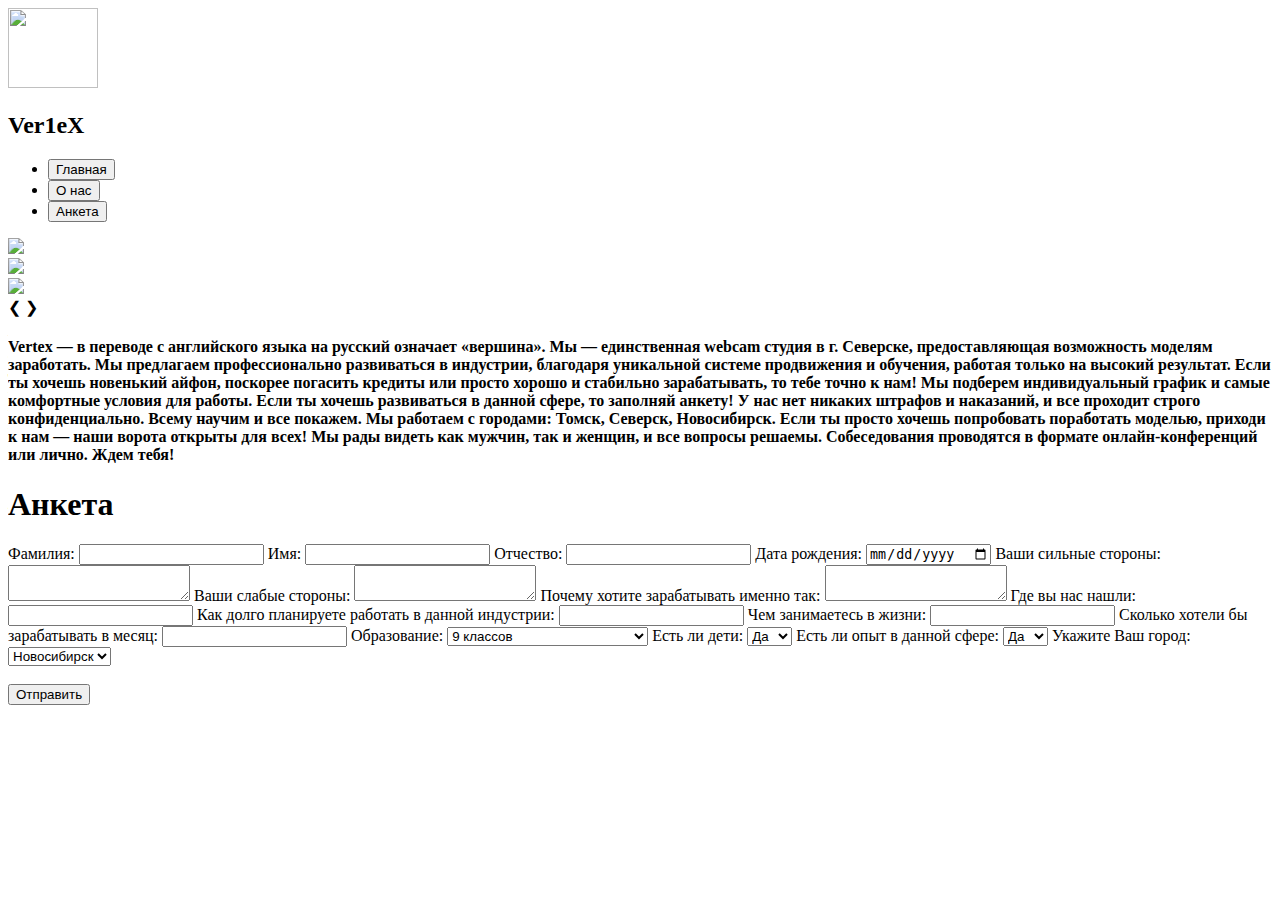
==== index.html @ b8cfe28a "Add files via upload" ====
<!DOCTYPE html>
<html lang="en">
<head>
    <meta charset="UTF-8">
    <meta name="viewport" content="width=, initial-scale=1.0">
    <link rel="stylesheet" href="./stylecss/popup.css">
    <link rel="stylesheet" href="./stylecss/style.css">
    <link rel="stylesheet" href="./stylecss/slider.css">
    <link rel="stylesheet" type="text/css" href="bootstrap/css/bootstrap.css">
  
    <title>Ver1eX</title>
</head>
<body>

    <!-- Основной блок слайдера -->



     <header class="headercont">
            <div class="content" >
                <div class="logo">
                 <img src="./img/shoes.png" height="80px" width="90px">
                </div>
                
        <h2>Ver1eX</h2>
                <div class="navig">
                    <ul>
                        <li class="btn"><a href="#glav"><button type="button" class="btn btn-outline-light">Главная</button></a></a></li>
                        <li class="btn"><a href="#catalog"><button type="button" class="btn btn-outline-light">О нас</button></a></a></li>
                        <li class="btn"><a href="#tovarskidka"><button type="button" class="btn btn-outline-light">Анкета</button></a></a></li>
                    </ul>
                </div>
               
            </div>
        </header>


        <div class="slider" id="glav">

            <!-- Первый слайд -->
            <div class="item">
              <img src="./img/img1.jpg">
            </div>
          
            <!-- Второй слайд -->
            <div class="item">
                <img src="./img/img2.jpg">
            </div>
          
            <!-- Третий слайд -->
            <div class="item">
                <img src="./img/img3.jpg">
            </div>
          
            <!-- Кнопки-стрелочки -->
            <a class="previous" onclick="previousSlide()">&#10094;</a>
            <a class="next" onclick="nextSlide()">&#10095;</a>
          </div>
        






          <div class="container" id="catalog">

           <p><h4> Vertex — в переводе с английского языка на русский означает «вершина». Мы — единственная webcam студия в г. 
            Северске, предоставляющая возможность моделям заработать. Мы предлагаем профессионально развиваться в индустрии,
             благодаря уникальной системе продвижения и обучения, работая только на высокий результат.
            Если ты хочешь новенький айфон,
             поскорее погасить кредиты или просто хорошо и стабильно зарабатывать, то тебе точно к нам! 
            Мы подберем индивидуальный график и самые комфортные условия для работы. Если ты хочешь развиваться в данной сфере, то заполняй анкету! 
            У нас нет никаких штрафов и наказаний, и все проходит строго конфиденциально.  Всему научим и все покажем. Мы работаем с городами: Томск, Северск, Новосибирск.
            Если ты просто хочешь попробовать поработать моделью, приходи к нам — наши ворота открыты для всех! Мы рады видеть как мужчин, так и женщин, и все вопросы решаемы. Собеседования проводятся в формате онлайн-конференций или лично. Ждем тебя!</h4> </p>
          </div>












          <div class="container" id="tovarskidka">
            <h1>Анкета</h1>
            <form action="result.html" method="GET">
                <label for="surname">Фамилия:</label>
                <input type="text" id="surname" name="surname" required>
    
                <label for="name">Имя:</label>
                <input type="text" id="name" name="name" required>
    
                <label for="patronymic">Отчество:</label>
                <input type="text" id="patronymic" name="patronymic" required>
    
                <label for="dob">Дата рождения:</label>
                <input type="date" id="dob" name="dob" required>
    
                <label for="strengths">Ваши сильные стороны:</label>
                <textarea id="strengths" name="strengths" required></textarea>
    
                <label for="weaknesses">Ваши слабые стороны:</label>
                <textarea id="weaknesses" name="weaknesses" required></textarea>
    
                <label for="motivation">Почему хотите зарабатывать именно так:</label>
                <textarea id="motivation" name="motivation" required></textarea>
    
                <label for="opt">Где вы нас нашли:</label>
                <input type="text" id="source" name="source" required>
    
                <label for="duration">Как долго планируете работать в данной индустрии:</label>
                <input type="text" id="duration" name="duration" required>
    
                <label for="hobby">Чем занимаетесь в жизни:</label>
                <input type="text" id="hobby" name="hobby" required>
    
                <label for="salary">Сколько хотели бы зарабатывать в месяц:</label>
                <input type="number" id="salary" name="salary" required>
    
                <label for="education">Образование:</label>
                <select id="education" name="education" required>
                    <option value="9 классов">9 классов</option>
                    <option value="11 классов">11 классов</option>
                    <option value="СПО">Среднее профессиональное</option>
                    <option value="Высшее">Высшее</option>
                    <option value="Незаконченное">Незаконченное</option>
                    <option value="Доучиваюсь">Доучиваюсь</option>
                </select>
    
                <label for="children">Есть ли дети:</label>
                <select id="children" name="children" required>
                    <option value="Да">Да</option>
                    <option value="Нет">Нет</option>
                </select>
     
                <label for="opit">Есть ли опыт в данной сфере:</label>
                <select id="opit" name="opit" required>
                    <option value="Да">Да</option>
                    <option value="Нет">Нет</option>
                </select>

                    <label for="sity">Укажите Ваш город:</label>
                    <select id="sity" name="sity" required>
                        <option value="Новосибирск">Новосибирск</option>
                        <option value="Северск">Северск</option>
                        <option value="Томск">Томск</option>
                </select><br><br>
    
                <button type="submit"> <a href="result.html"></a>Отправить</button>
            </form>
        </div>


















</body>





<section>
    <footer class="footcont">
        <div class="foot">
            <div>
            </div>
        </div>
    </footer>
</section>
<script src="./js/app.js"></script>
</html>
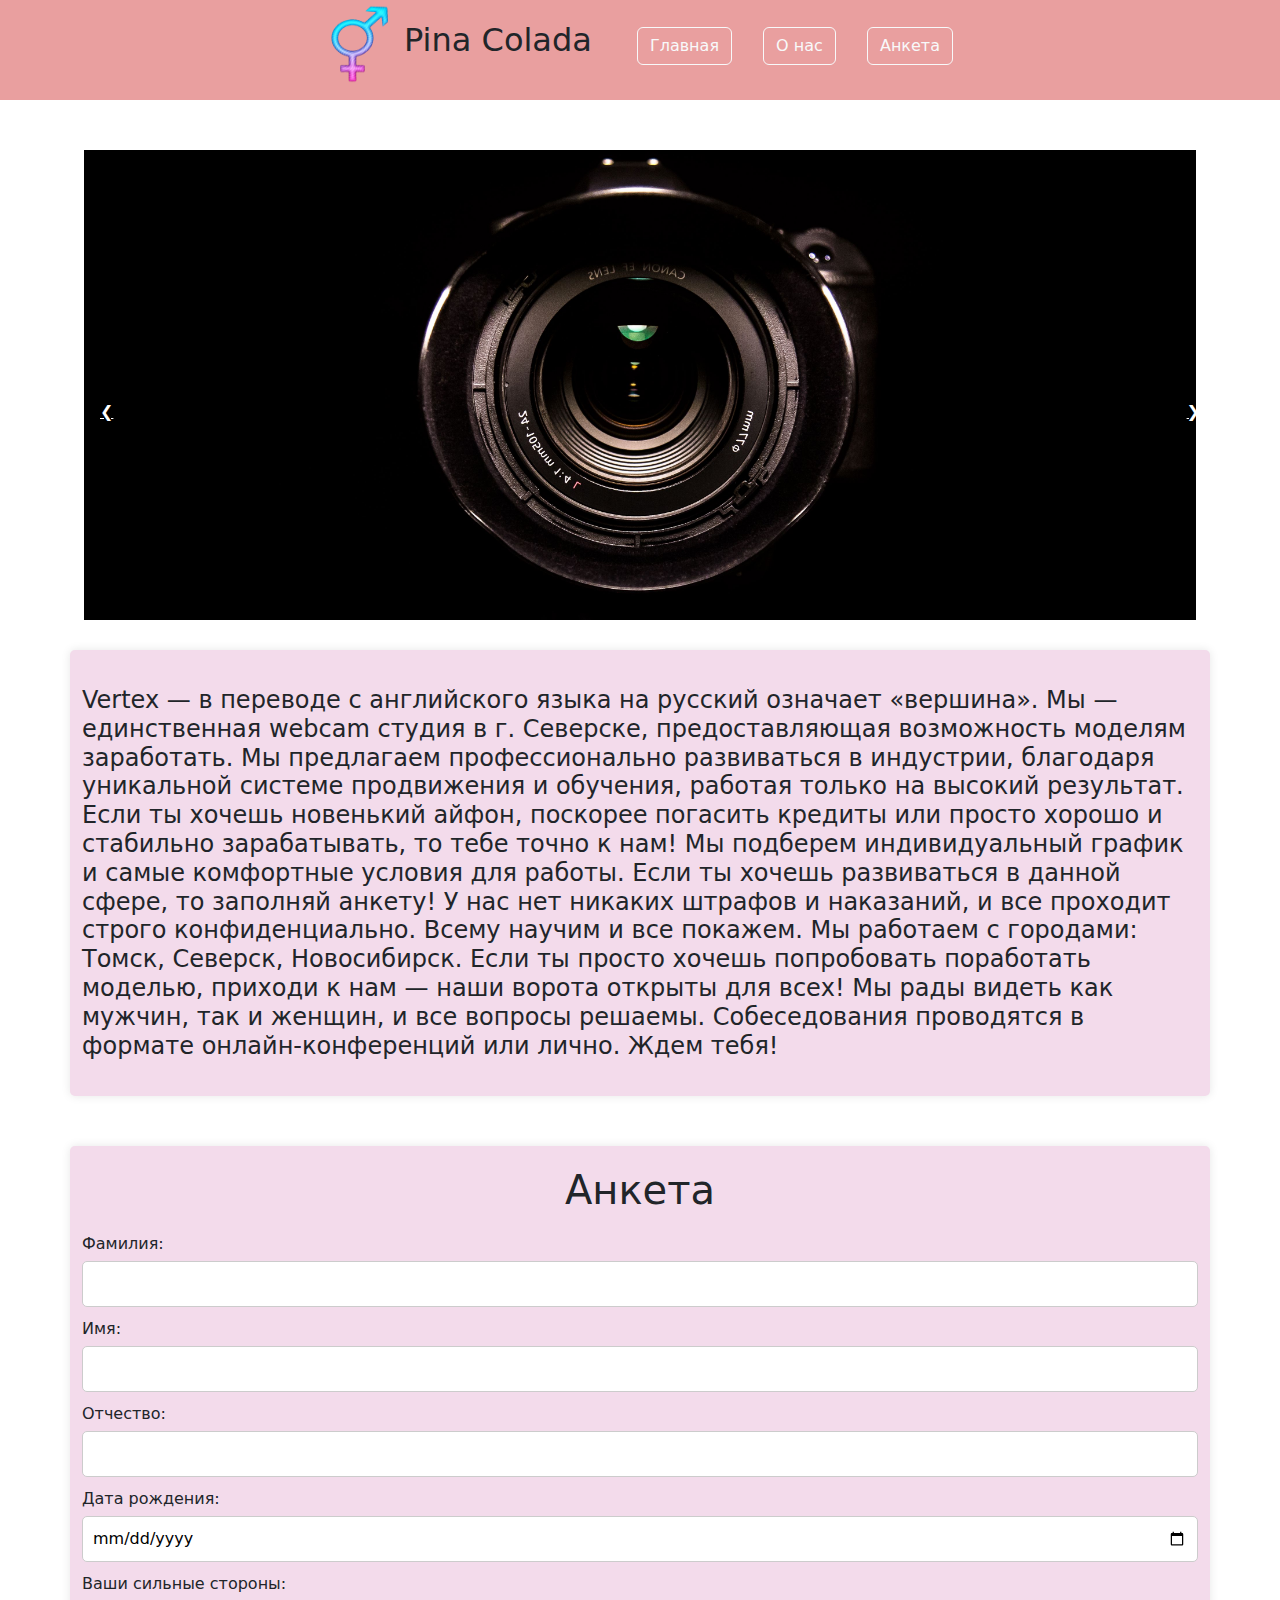
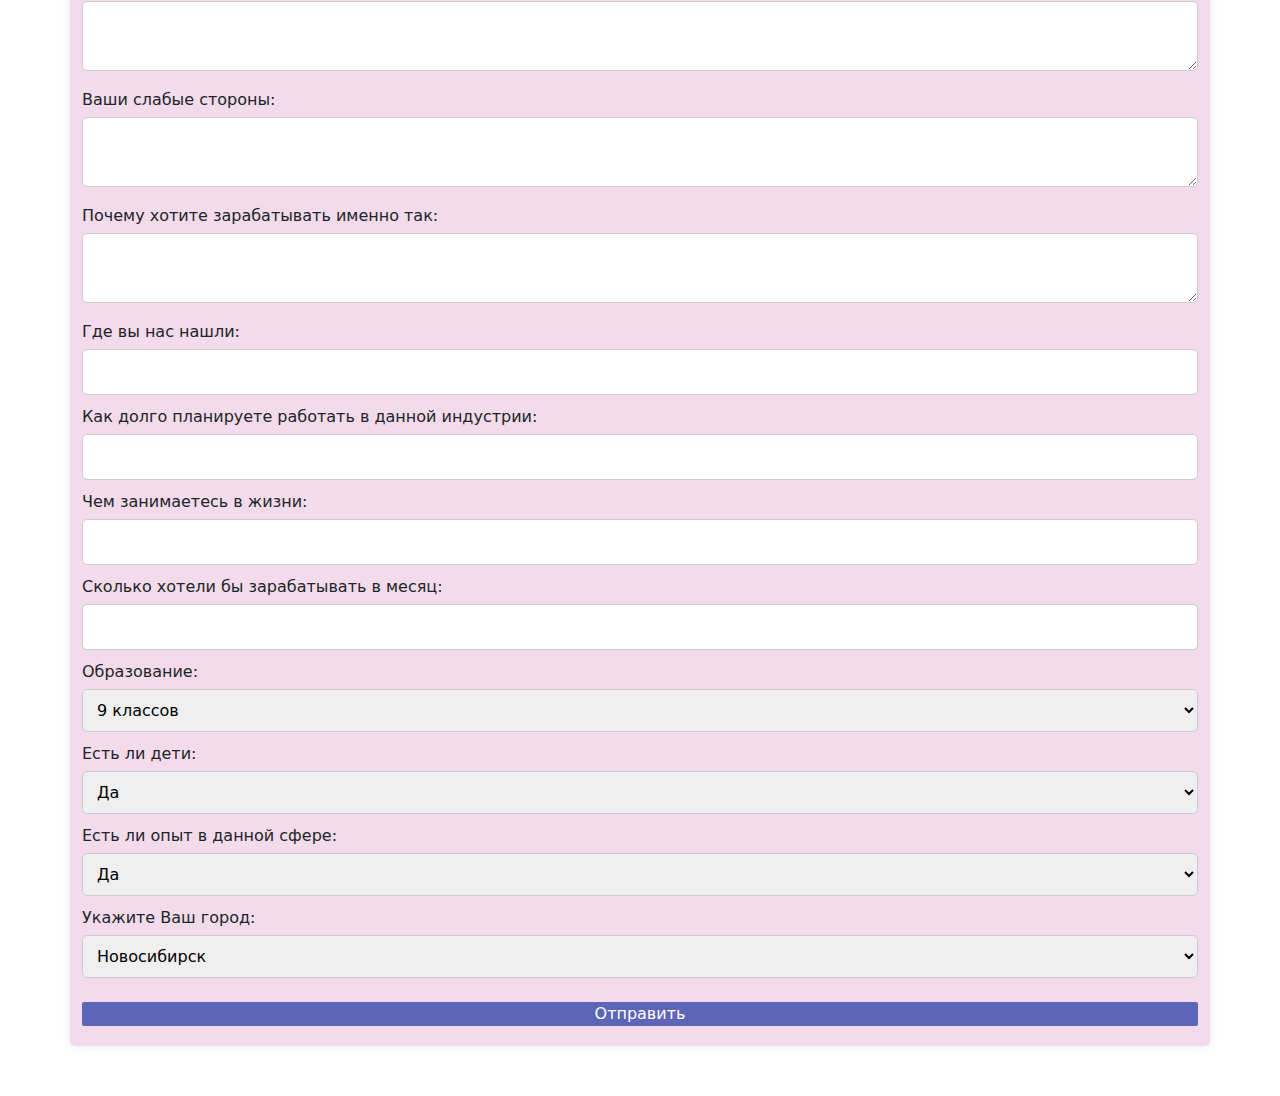
==== commit 05bdc7f9: "Update index.html" ====
--- a/index.html
+++ b/index.html
@@ -8,7 +8,7 @@
     <link rel="stylesheet" href="./stylecss/slider.css">
     <link rel="stylesheet" type="text/css" href="bootstrap/css/bootstrap.css">
   
-    <title>Ver1eX</title>
+    <title>Pina Colada</title>
 </head>
 <body>
 
@@ -22,7 +22,7 @@
                  <img src="./img/shoes.png" height="80px" width="90px">
                 </div>
                 
-        <h2>Ver1eX</h2>
+        <h2>Pina Colada</h2>
                 <div class="navig">
                     <ul>
                         <li class="btn"><a href="#glav"><button type="button" class="btn btn-outline-light">Главная</button></a></a></li>
@@ -187,4 +187,4 @@
     </footer>
 </section>
 <script src="./js/app.js"></script>
-</html>+</html>
--- a/stylecss/style.css
+++ b/stylecss/style.css
@@ -0,0 +1,87 @@
+*{
+    margin: 0;
+    padding: 0;
+}
+.headercont{
+    width: 100%;
+    height: 100px;
+    background-color:rgb(233, 159, 159); 
+   position: relative;
+    z-index: 100;
+    left: 0;
+    right: 0;
+}
+
+
+
+.content
+{
+    display: flex;
+    align-items: center;
+    justify-content: center;
+}
+
+
+.logo h3{
+    color: rgb(0, 0, 0);
+    margin-top: 10px;
+
+}
+
+
+
+.btn
+{
+   display: flex; 
+   justify-content: baseline;
+   margin-top: 10px;
+}
+
+
+.container {
+    max-width: 600px;
+    margin: 50px auto;
+    padding: 20px;
+    background: rgb(243, 219, 235);
+    border-radius: 5px;
+    box-shadow: 0 0 10px rgba(0, 0, 0, 0.1);
+}
+
+h1 {
+    text-align: center;
+}
+
+label {
+    display: block;
+    margin: 10px 0 5px;
+}
+
+input, select, textarea {
+    width: 100%;
+    padding: 10px;
+    margin-bottom: 20px;
+    border: 1px solid #ccc;
+    border-radius: 5px;
+}
+
+button {
+    width: 100%;
+    padding: 10px;
+    background-color: #5c65b8;
+    color: white;
+    border: none;
+    border-radius: 5px;
+    cursor: pointer;
+}
+
+
+.footcont
+{
+    width: 100%;
+    height: 100px;
+    background-color:rgb(233, 159, 159); 
+    position: fixed;
+    z-index: 100;
+    left: 0;
+    right: 0;
+}
--- a/stylecss/slider.css
+++ b/stylecss/slider.css
@@ -0,0 +1,72 @@
+*{
+  margin: 0;
+  padding: 0;
+}
+
+/* Слайдер: */
+.slider{
+  max-width: 90%;
+  padding: 20px;
+  /* Положение элемента устанавливается относительно его исходной позиции: */
+  position: relative;
+  /* Центрируем по горизонтали: */
+  margin: auto;
+  height: 500px;
+}
+
+/* Картинка масштабируется по отношению к родительскому элементу: */
+.slider .item img {
+  /* Элемент меняет размер так, чтобы заполнить блок и сохранить пропорции: */
+  object-fit: cover;
+  width: 100%;
+  height: 500px;
+  padding-top: 30px;
+}
+
+/* Кнопки назад и вперёд: */
+.slider .previous, .slider .next {
+  /* Добавляет курсору иконку, когда тот оказывается над кнопкой: */
+  cursor: pointer;
+  /* Положение элемента задаётся относительно границ браузера: */
+  position: absolute;
+  top: 50%;
+  width: auto;
+  padding: 16px;
+  padding-top: 15px;
+  /* Оформление самих кнопок: */
+  color: white;
+  font-weight: bold;
+  font-size: 16px;
+  /* Плавное появление фона при наведении курсора: */
+  transition: 0.6s ease;
+  /* Скругление границ: */
+  border-radius: 0 3px 3px 0;
+  padding-top: 50px;
+}
+.slider .next {
+  right: 0;
+  border-radius: 3px 0 0 3px;
+}
+
+/* При наведении курсора на кнопки добавляем фон кнопок: */
+.slider .previous:hover,
+.slider .next:hover {
+  background-color: rgba(0, 0, 0, 0.2);
+  padding-top: 10px;
+  
+}
+
+/* Анимация слайдов: */
+.slider .item {
+  animation-name: fade;
+  animation-duration: 1.5s;
+}
+@keyframes fade {
+  /* Устанавливаем и изменяем степень прозрачности: */
+  from {
+      opacity: 0.4
+  }
+  to {
+      opacity: 1
+  }
+}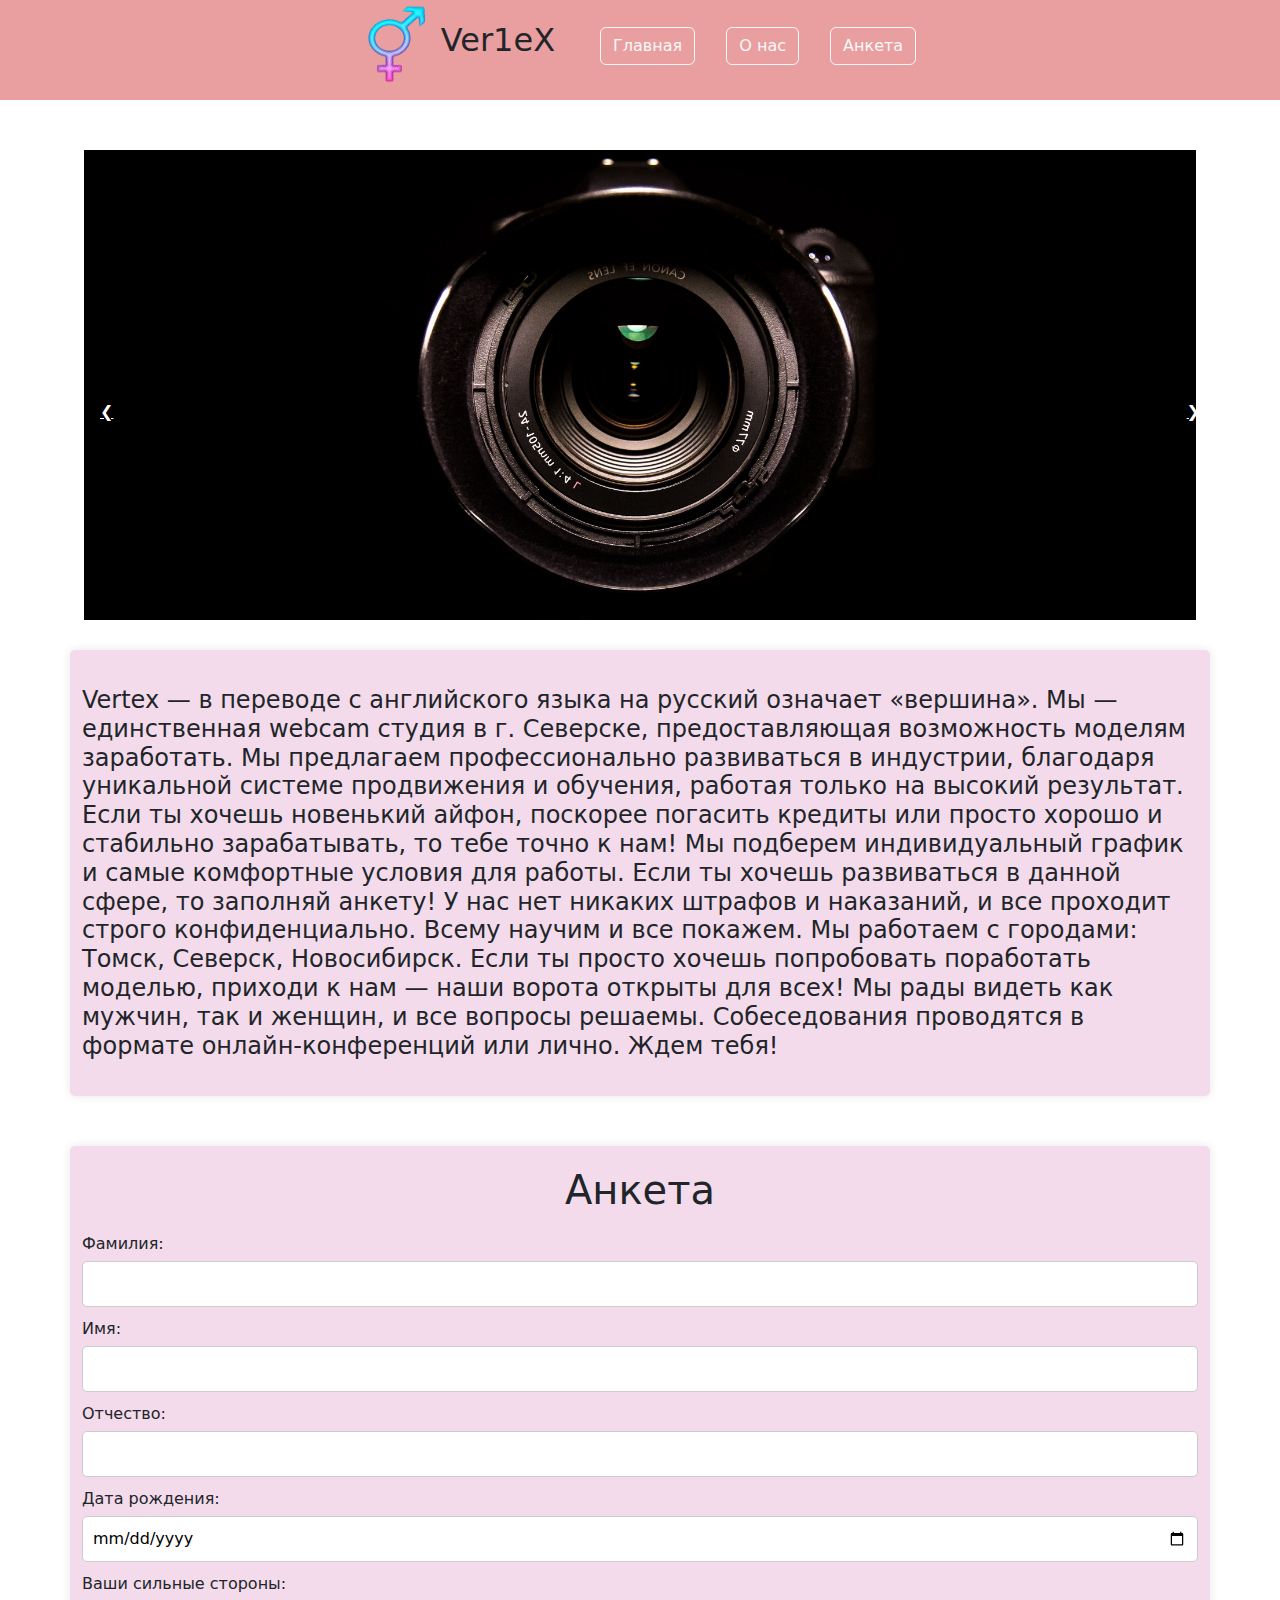
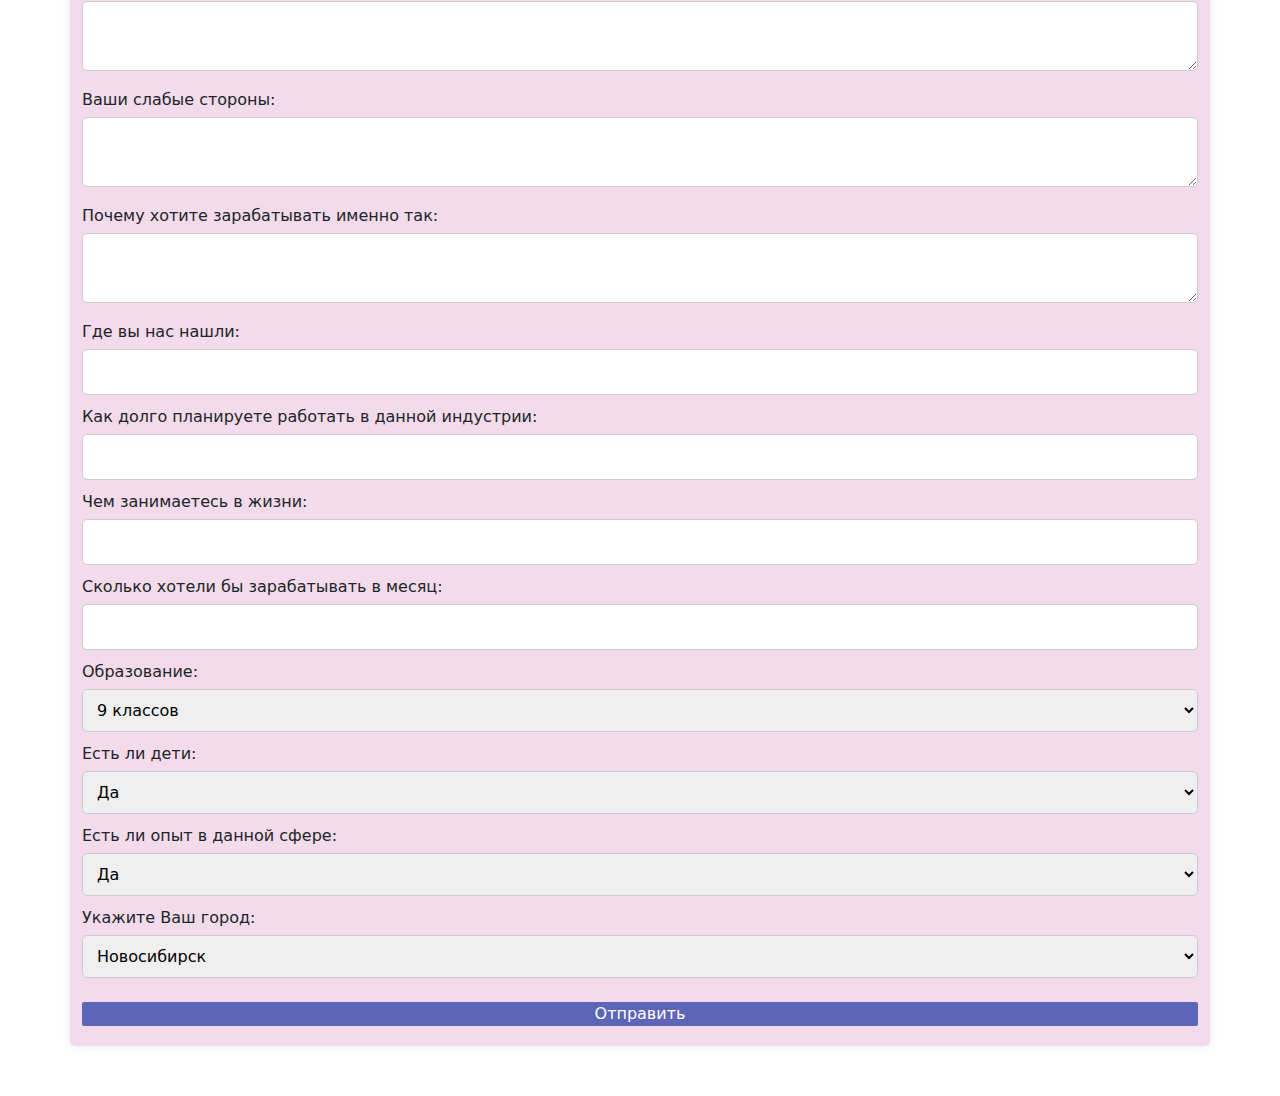
==== commit b32361c4: "Update index.html" ====
--- a/index.html
+++ b/index.html
@@ -8,7 +8,7 @@
     <link rel="stylesheet" href="./stylecss/slider.css">
     <link rel="stylesheet" type="text/css" href="bootstrap/css/bootstrap.css">
   
-    <title>Pina Colada</title>
+    <title>Ver1eX</title>
 </head>
 <body>
 
@@ -22,7 +22,7 @@
                  <img src="./img/shoes.png" height="80px" width="90px">
                 </div>
                 
-        <h2>Pina Colada</h2>
+        <h2>Ver1eX</h2>
                 <div class="navig">
                     <ul>
                         <li class="btn"><a href="#glav"><button type="button" class="btn btn-outline-light">Главная</button></a></a></li>
